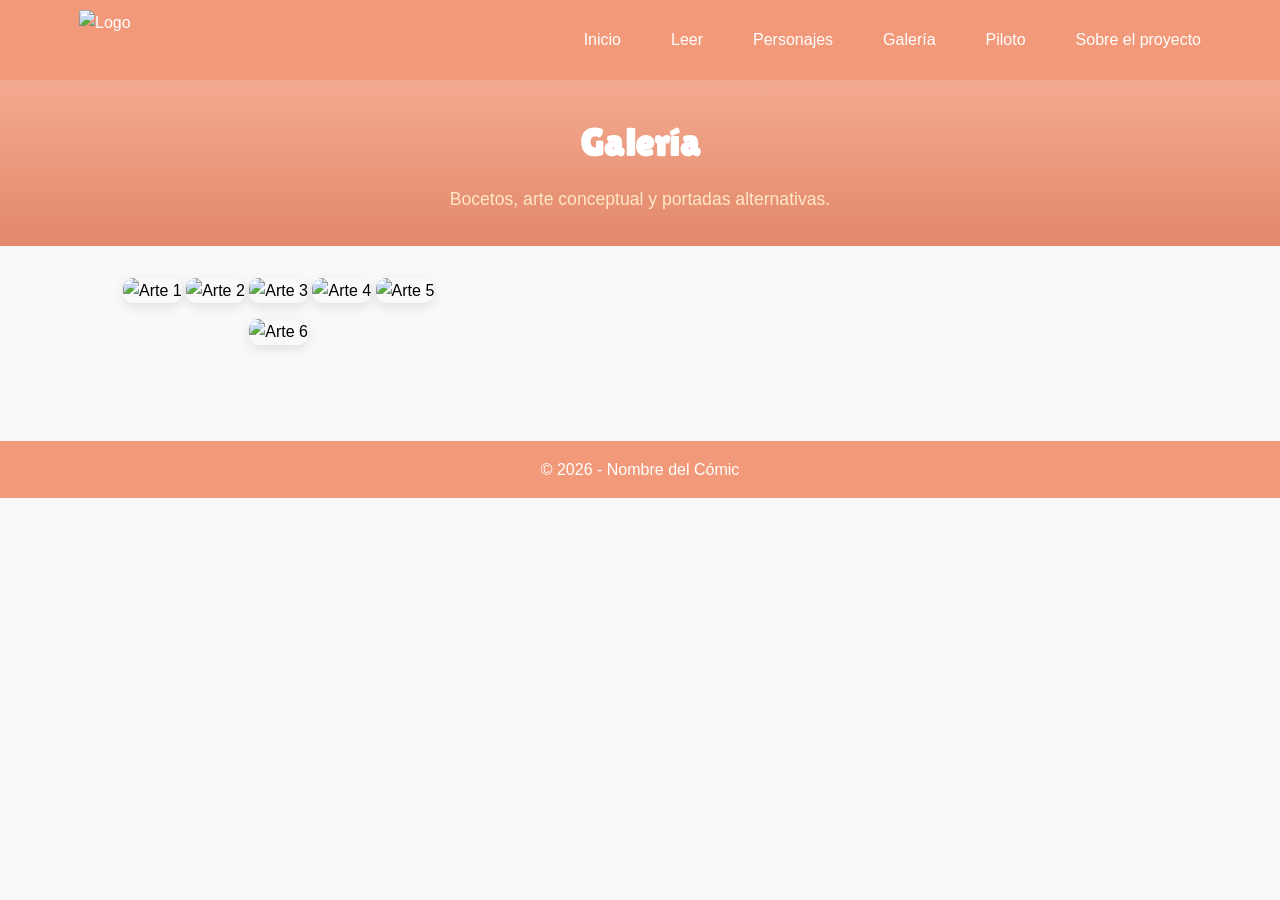
==== galeria.html @ cb1fe22c "Add files via upload" ====
<!DOCTYPE html>
<html lang="es">
<head>
    <meta charset="UTF-8">
    <meta name="viewport" content="width=device-width, initial-scale=1.0">
    <title>Nombre del Cómic</title>
    <link rel="preconnect" href="https://fonts.googleapis.com">
    <link rel="preconnect" href="https://fonts.gstatic.com" crossorigin>
    <link href="https://fonts.googleapis.com/css2?family=Lilita+One&display=swap" rel="stylesheet">
    <link rel="stylesheet" href="estilos.css">
</head>
<body>
<header class="header">
  <nav class="navbar">
    <a href="index.html" class="logo">
      <img src="Multimedia/Nuigurumi.png" alt="Logo" />
    </a>

    <input type="checkbox" id="menu-toggle" class="menu-toggle" />
    <label for="menu-toggle" class="hamburger">
      <span></span>
      <span></span>
      <span></span>
    </label>

    <ul class="nav-links">
      <li><a href="index.html">Inicio</a></li>
      <li><a href="leer-cap1.html">Leer</a></li>
      <li><a href="personajes.html">Personajes</a></li>
      <li><a href="galeria.html">Galería</a></li>
      <li><a href="piloto.html">Piloto</a></li>
      <li><a href="sobre.html">Sobre el proyecto</a></li>
    </ul>
  </nav>
</header>

<section class="comic-hero" style="padding: 2rem 1rem;">
  <h1>Galería</h1>
  <p>Bocetos, arte conceptual y portadas alternativas.</p>
</section>

<!--
  INSTRUCCIONES: agrega una <img> por cada pieza de arte extra.
  El diseño acomoda las imágenes en columnas tipo "mosaico" automáticamente.
-->
<div class="galeria-grid">
  <img src="Multimedia/galeria/arte1.png" alt="Arte 1">
  <img src="Multimedia/galeria/arte2.png" alt="Arte 2">
  <img src="Multimedia/galeria/arte3.png" alt="Arte 3">
  <img src="Multimedia/galeria/arte4.png" alt="Arte 4">
  <img src="Multimedia/galeria/arte5.png" alt="Arte 5">
  <img src="Multimedia/galeria/arte6.png" alt="Arte 6">
</div>

<footer>
    <p>&copy; 2026 - Nombre del Cómic</p>
</footer>
</body>
</html>
---- estilos.css ----
:root {
  --color-pink: #F2C4E6;
  --color-cyan: #CFFBFF;
  --color-coral: #FFC0C0;
  --color-orange: #F29979;
  --color-cream: #FEE8C8;
  --color-orange-dark: #E07856;   /* derivado de #F29979, solo para contraste en hovers/botones */
  --color-orange-darker: #C4633F; /* para hover sobre elementos ya oscuros */
  --font-heading: 'Lilita One', sans-serif;
}

h1, h2, h3 {
  font-family: var(--font-heading);
  letter-spacing: 0.5px;
}

* {
  margin: 0;
  padding: 0;
  box-sizing: border-box;
}

body {
  font-family: 'Segoe UI', 'Open Sans', 'Helvetica Neue', sans-serif;
  background: #f9f9f9;
  line-height: 1.6;
  text-align: center;
}

header, nav, main, section, footer {
  margin: 0;
  padding: 0;
  border: none;
}

img {
  max-width: 100%;
  height: auto;
}

/* NAVBAR */
nav.navbar {
  display: flex;
  justify-content: space-between;
  align-items: center;
  background: var(--color-orange);
  padding: 0.5rem 5%;
  height: 80px;
  position: relative;
  z-index: 999;
}

.logo {
  display: flex;
  align-items: center;
  height: 100%;
}

.logo img {
  height: 60px;
  width: auto;
  object-fit: contain;
  margin: 0;
}

nav ul {
  display: flex;
  list-style: none;
  gap: 20px;
}

nav ul li {
  display: inline;
}

nav a {
  text-decoration: none;
  color: rgb(255, 255, 255);
  padding: 10px 15px;
  transition: background 0.3s ease;
}

nav a:hover {
  background: var(--color-orange-dark);
  border-radius: 5px;
}

/* HAMBURGER MENU */
.menu-toggle {
  display: none;
}

.hamburger {
  display: none;
  flex-direction: column;
  justify-content: center;
  gap: 5px;
  cursor: pointer;
  width: 30px;
  height: 30px;
  z-index: 1001;
}

.hamburger span {
  display: block;
  height: 3px;
  background: white;
  border-radius: 3px;
  transition: all 0.3s ease;
}

.nav-links {
  display: flex;
  align-items: center;
  gap: 20px;
}

/* MOBILE STYLES */
@media (max-width: 768px) {
  .hamburger {
    display: flex;
  }

  .nav-links {
    position: absolute;
    top: 80px;
    left: 0;
    right: 0;
    background: var(--color-coral);
    flex-direction: column;
    align-items: center;
    overflow: hidden;
    max-height: 0;
    transition: max-height 0.4s ease-in-out;
    padding: 0;
    z-index: 998;
  }
 
  .navbar .logo {
    margin-bottom: 0; /* Elimina espacio adicional */
  }

  .menu-toggle:checked ~ .nav-links {
    max-height: 500px;
    padding: 1.5rem 0;
  }

  .nav-links li {
    width: 100%;
    text-align: center;
  }

  .nav-links li a {
    display: block;
    width: 100%;
    padding: 1rem 0;
    font-size: 1.1rem;
    font-weight: bold;
    color: white;
    text-decoration: none;
  }

  .nav-links li a:hover {
    background-color: var(--color-orange-dark);
  }

  .menu-toggle:checked + .hamburger span:nth-child(1) {
    transform: rotate(45deg) translate(5px, 5px);
  }

  .menu-toggle:checked + .hamburger span:nth-child(2) {
    opacity: 0;
  }

  .menu-toggle:checked + .hamburger span:nth-child(3) {
    transform: rotate(-45deg) translate(6px, -6px);
  }

   .navbar {
    flex-wrap: wrap;
  }

  .navbar .logo {
    margin-bottom: 0;
  }
}


/* SECTIONS */
main.contenido-inicio {
  padding: 2rem 1rem 3rem;
  text-align: center;
  background-color: #f9f9f9;
}

main.contenido-inicio h2 {
  font-size: 1.8rem;
  margin-bottom: 1rem;
}

main.contenido-inicio p {
  font-size: 1.1rem;
  color: #333;
  margin-bottom: 2rem;
  max-width: 800px;
  margin-left: auto;
  margin-right: auto;
}

.video-principal {
  width: 100%;
  max-width: 960px;
  height: auto;
  margin: 0 auto 2rem auto;
  border-radius: 12px;
  box-shadow: 0 4px 12px rgba(0, 0, 0, 0.1);
}

/* ACERCA DE MÍ - Foto más pequeña */
.foto-perfil {
  border-radius: 50%;
  width: 150px;
  height: auto;
  object-fit: cover;
  margin-bottom: 1rem;
}

/* FOOTER */
footer {
  text-align: center;
  padding: 1rem;
  background: var(--color-orange);
  color: white;
}

/* CONTACTO - ajustes específicos sin afectar otras secciones */
.contacto {
  background: var(--color-coral);
  color: #333;
  padding: 30px 15px;
  text-align: center;
}

.contact-content {
  max-width: 700px;
  margin: 0 auto 2rem auto;
}

.info-contacto {
  max-width: 700px;
  margin: 0 auto;
  color: #333;
}

.info-contacto a {
  color: white;
  text-decoration: none;
  font-weight: bold;
  display: inline-block;
  margin: 10px 5px;
  padding: 10px 15px;
  background: var(--color-orange-dark);
  border-radius: 5px;
  transition: background 0.3s ease;
}

.info-contacto a:hover {
  background: var(--color-orange-darker);
}

@media (max-width: 768px) {
  .info-contacto a {
    display: block;
    margin: 10px auto;
    width: 80%;
  }
}

.scroll-container {
  display: flex;
  overflow-x: auto;
  gap: 1rem;
  padding: 1rem 0;
  scroll-snap-type: x mandatory;

}


.scroll-container img {
  flex-shrink: 0;
  width: auto;
  max-height: 300px;
  border-radius: 10px;
  object-fit: contain;
  scroll-snap-align: center;
  box-shadow: 0 4px 12px rgba(0, 0, 0, 0.1);
  transition: transform 0.3s ease;
}

.scroll-container img:hover {
  transform: scale(1.05);
}

/* === SOBRE MÍ === */

main.sobre-mi {
  max-width: 800px;
  margin: 2rem auto;
  padding: 0 1rem;
  text-align: center;
}

main.sobre-mi h1 {
  font-size: 2rem;
  margin-bottom: 1rem;
  color: #000000;
}

main.sobre-mi p {
  font-size: 1.1rem;
  line-height: 1.8;
  margin-bottom: 1.5rem;
  color: #333;
  text-align: justify;
}

.foto-perfil {
  border-radius: 50%;
  width: 150px;
  height: auto;
  object-fit: cover;
  margin: 1rem 0 2rem 0;
  box-shadow: 0 4px 12px rgba(0, 0, 0, 0.1);
}

.carrusel { display: flex; align-items: center; gap: 10px; }
.carrusel-ventana { overflow: hidden; width: 100%; }
.carrusel-track { display: flex; transition: transform 0.4s ease; }
.carrusel-track video { min-width: 100%; }
.flecha { background: none; border: none; font-size: 2rem; cursor: pointer; }

/* ===================== */
/* === CÓMIC: HUB PAGE === */
/* ===================== */

.comic-hero {
  background:
    linear-gradient(180deg, rgba(242,153,121,0.82) 0%, rgba(224,120,86,0.88) 100%),
    url('Multimedia/Fondo.png') center center / cover no-repeat;
  color: white;
  padding: 3.5rem 1rem;
  text-align: center;
}

.comic-hero h1 {
  font-size: 2.4rem;
  margin-bottom: 0.75rem;
}

.comic-hero p {
  max-width: 650px;
  margin: 0 auto;
  font-size: 1.1rem;
  color: var(--color-cream);
}

.comic-portada {
  max-width: 320px;
  margin: 2rem auto 0;
  border-radius: 8px;
  box-shadow: 0 10px 30px rgba(0,0,0,0.25);
}

.comic-menu {
  display: grid;
  grid-template-columns: repeat(5, 1fr);
  gap: 1.5rem;
  max-width: 1300px;
  margin: 2.5rem auto;
  padding: 0 1rem 2rem;
}

@media (max-width: 900px) {
  .comic-menu {
    grid-template-columns: repeat(auto-fit, minmax(220px, 1fr));
  }
}

.comic-card {
  display: block;
  background: white;
  border-radius: 12px;
  padding: 1.8rem 1.2rem;
  text-decoration: none;
  color: #333;
  box-shadow: 0 4px 14px rgba(0,0,0,0.08);
  transition: transform 0.25s ease, box-shadow 0.25s ease;
}

.comic-card:hover {
  transform: translateY(-5px);
  box-shadow: 0 10px 24px rgba(0,0,0,0.15);
}

.comic-card .icono {
  font-size: 2rem;
  display: block;
  margin-bottom: 0.6rem;
}

.comic-card h3 {
  color: var(--color-orange-dark);
  margin-bottom: 0.4rem;
}

.comic-card p {
  font-size: 0.95rem;
  color: #555;
}

/* ===================== */
/* === CÓMIC: LECTOR  === */
/* ===================== */

.lector-barra {
  position: sticky;
  top: 0;
  background: var(--color-orange-dark);
  color: white;
  padding: 0.8rem 1rem;
  display: flex;
  justify-content: space-between;
  align-items: center;
  z-index: 500;
  flex-wrap: wrap;
  gap: 0.5rem;
}

.lector-barra a {
  color: white;
  text-decoration: none;
  font-weight: bold;
}

.lector-barra select {
  padding: 0.3rem 0.6rem;
  border-radius: 5px;
  border: none;
}

.paginas-comic {
  max-width: 720px;
  margin: 0 auto;
  padding: 1rem 0 3rem;
  display: flex;
  flex-direction: column;
  align-items: center;
  gap: 0.3rem;
  background: #1c1c1c;
}

.paginas-comic img {
  width: 100%;
  display: block;
}

.fin-capitulo {
  background: #1c1c1c;
  color: white;
  text-align: center;
  padding: 2rem 1rem 3rem;
}

.fin-capitulo a {
  display: inline-block;
  margin-top: 1rem;
  background: var(--color-orange-dark);
  color: white;
  padding: 0.7rem 1.4rem;
  border-radius: 6px;
  text-decoration: none;
  font-weight: bold;
}

.fin-capitulo a:hover {
  background: var(--color-orange-darker);
}

/* ========================= */
/* === CÓMIC: PERSONAJES  === */
/* ========================= */

.personajes-grid {
  display: grid;
  grid-template-columns: repeat(auto-fit, minmax(240px, 1fr));
  gap: 1.8rem;
  max-width: 1100px;
  margin: 2rem auto;
  padding: 0 1rem 3rem;
}

.personaje-card {
  background: white;
  border-radius: 12px;
  overflow: hidden;
  box-shadow: 0 4px 14px rgba(0,0,0,0.08);
  text-align: left;
  border-top: 4px solid var(--color-cyan);
}

.personaje-card:nth-child(even) {
  border-top-color: var(--color-pink);
}

.personaje-card img {
  width: 100%;
  height: 260px;
  object-fit: cover;
  object-position: top;
}

.personaje-info {
  padding: 1.1rem 1.2rem 1.4rem;
}

.personaje-info h3 {
  color: var(--color-orange-dark);
  margin-bottom: 0.2rem;
}

.personaje-rol {
  font-size: 0.85rem;
  text-transform: uppercase;
  letter-spacing: 0.05em;
  color: var(--color-orange-dark);
  font-weight: bold;
  margin-bottom: 0.6rem;
}

.personaje-info p {
  font-size: 0.95rem;
  color: #444;
  text-align: left;
}

/* ===================== */
/* === CÓMIC: GALERÍA === */
/* ===================== */

.galeria-grid {
  columns: 3 260px;
  column-gap: 1rem;
  max-width: 1100px;
  margin: 2rem auto;
  padding: 0 1rem 3rem;
}

.galeria-grid img {
  width: 100%;
  margin-bottom: 1rem;
  border-radius: 10px;
  break-inside: avoid;
  box-shadow: 0 4px 12px rgba(0,0,0,0.1);
  transition: transform 0.25s ease;
}

.galeria-grid img:hover {
  transform: scale(1.03);
}

@media (max-width: 600px) {
  .galeria-grid { columns: 1 100%; }
}
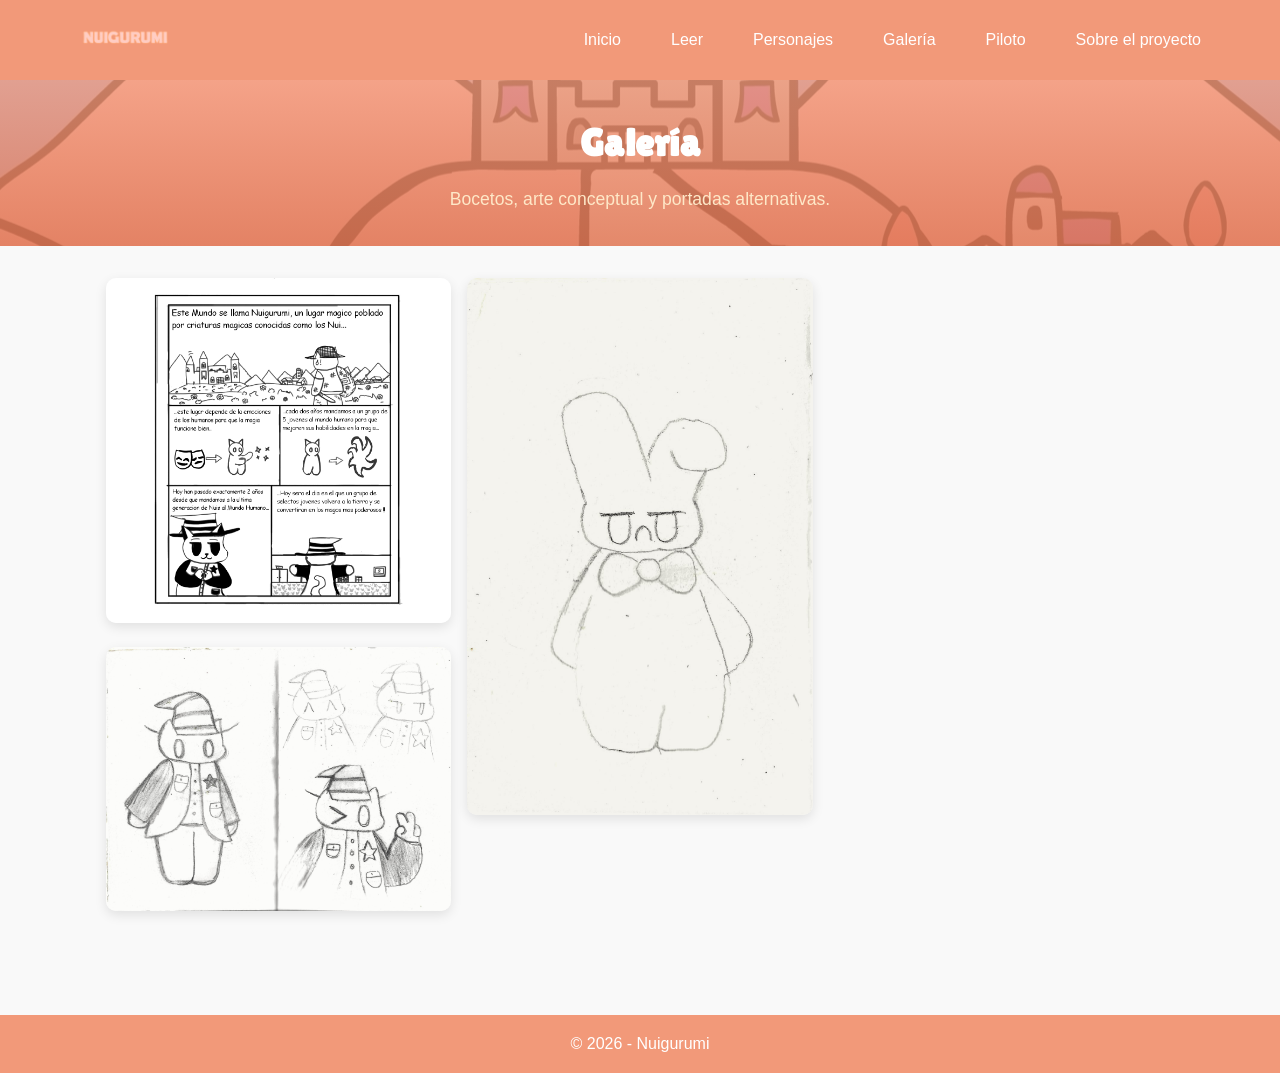
==== commit 7ce8df35: "Update galeria.html" ====
--- a/galeria.html
+++ b/galeria.html
@@ -3,7 +3,7 @@
 <head>
     <meta charset="UTF-8">
     <meta name="viewport" content="width=device-width, initial-scale=1.0">
-    <title>Nombre del Cómic</title>
+    <title>Nuigurumi</title>
     <link rel="preconnect" href="https://fonts.googleapis.com">
     <link rel="preconnect" href="https://fonts.gstatic.com" crossorigin>
     <link href="https://fonts.googleapis.com/css2?family=Lilita+One&display=swap" rel="stylesheet">
@@ -44,16 +44,13 @@
   El diseño acomoda las imágenes en columnas tipo "mosaico" automáticamente.
 -->
 <div class="galeria-grid">
-  <img src="Multimedia/galeria/arte1.png" alt="Arte 1">
-  <img src="Multimedia/galeria/arte2.png" alt="Arte 2">
-  <img src="Multimedia/galeria/arte3.png" alt="Arte 3">
-  <img src="Multimedia/galeria/arte4.png" alt="Arte 4">
-  <img src="Multimedia/galeria/arte5.png" alt="Arte 5">
-  <img src="Multimedia/galeria/arte6.png" alt="Arte 6">
+  <img src="Multimedia/WhatsApp Image 2026-08-07 at 6.08.18 PM.jpeg" alt="Arte 1">
+  <img src="Multimedia/Ofelia_1.jpg" alt="Arte 2">
+  <img src="Multimedia/BomBon.jpg" alt="Arte 3">
 </div>
 
 <footer>
-    <p>&copy; 2026 - Nombre del Cómic</p>
+    <p>&copy; 2026 - Nuigurumi</p>
 </footer>
 </body>
 </html>
--- a/estilos.css
+++ b/estilos.css
@@ -515,8 +515,7 @@
 
 .personaje-card img {
   width: 100%;
-  height: 260px;
-  object-fit: cover;
+  object-fit: contain;
   object-position: top;
 }
 
@@ -572,3 +571,130 @@
 @media (max-width: 600px) {
   .galeria-grid { columns: 1 100%; }
 }
+
+.rol {
+  display: inline-block;
+  font-size: 0.8rem;
+  font-weight: bold;
+  color: #d9714e;
+  text-transform: uppercase;
+  margin: 4px 0 8px;
+}
+
+/* Rejilla de tarjetas de personajes */
+.personajes-grid {
+  display: grid;
+  grid-template-columns: repeat(auto-fit, minmax(180px, 1fr));
+  gap: 24px;
+  max-width: 1100px;
+  margin: 40px auto;
+  padding: 0 20px;
+}
+
+.personaje-card {
+  background: #fff;
+  border-radius: 14px;
+  box-shadow: 0 4px 14px rgba(0, 0, 0, 0.08);
+  text-align: center;
+  padding: 18px;
+  text-decoration: none;
+  color: inherit;
+  transition: transform 0.2s ease;
+}
+
+.personaje-card:hover {
+  transform: translateY(-4px);
+}
+
+.personaje-card img {
+  width: 100%;
+  aspect-ratio: 1 / 1;
+  object-fit: contain;
+  border-radius: 10px;
+  margin-bottom: 10px;
+}
+
+.personaje-card h3 {
+  font-family: 'Lilita One', cursive;
+  font-size: 1.2rem;
+  margin: 0;
+  color: #d9714e;
+}
+
+/* Ficha de personaje (oculta hasta que su #ancla está activa) */
+.personaje-detalle {
+  display: none;
+  position: fixed;
+  inset: 0;
+  background: rgba(0, 0, 0, 0.5);
+  align-items: center;
+  justify-content: center;
+  z-index: 100;
+  padding: 20px;
+}
+
+.personaje-detalle:target {
+  display: flex;
+}
+
+.detalle-contenido {
+  background: #fff;
+  border-radius: 16px;
+  max-width: 700px;
+  width: 100%;
+  max-height: 85vh;
+  overflow-y: auto;
+  padding: 30px;
+  position: relative;
+  display: flex;
+  gap: 24px;
+}
+
+.detalle-contenido img {
+  width: 300px;
+  height: 260x;
+  object-fit: cover;
+  border-radius: 8px;
+  flex-shrink: 0;
+}
+
+.detalle-texto h2 {
+  font-family: 'Lilita One', cursive;
+  color: #d9714e;
+  margin: 0 0 4px;
+}
+
+.detalle-texto h4 {
+  margin: 14px 0 4px;
+  font-size: 0.95rem;
+  color: #555;
+}
+
+.detalle-texto p {
+  margin: 0;
+}
+
+.cerrar {
+  position: absolute;
+  top: 14px;
+  right: 18px;
+  font-size: 1.6rem;
+  line-height: 1;
+  color: #999;
+  text-decoration: none;
+}
+
+.cerrar:hover {
+  color: #d9714e;
+}
+
+/* En pantallas angostas, la ficha se apila en vertical */
+@media (max-width: 600px) {
+  .detalle-contenido {
+    flex-direction: column;
+  }
+  .detalle-contenido img {
+    width: 100%;
+    height: auto;
+  }
+}
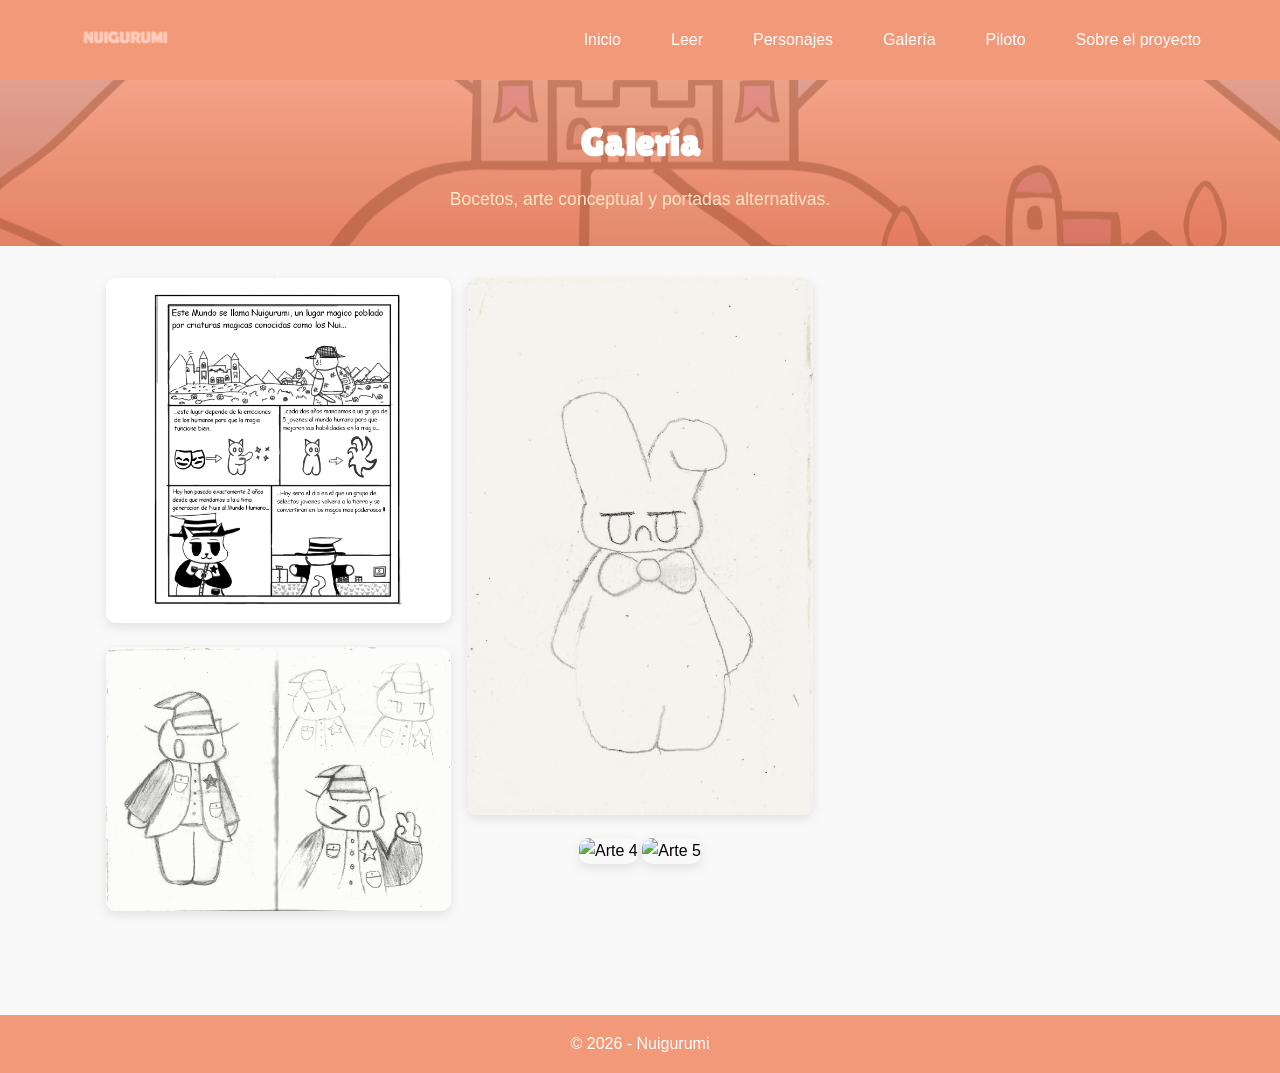
==== commit faf0ff09: "Update galeria.html" ====
--- a/galeria.html
+++ b/galeria.html
@@ -47,6 +47,8 @@
   <img src="Multimedia/WhatsApp Image 2026-08-07 at 6.08.18 PM.jpeg" alt="Arte 1">
   <img src="Multimedia/Ofelia_1.jpg" alt="Arte 2">
   <img src="Multimedia/BomBon.jpg" alt="Arte 3">
+  <img src="todo el grupo.png" alt="Arte 4">
+  <img src="PortadaVieja.png" alt="Arte 5">
 </div>
 
 <footer>
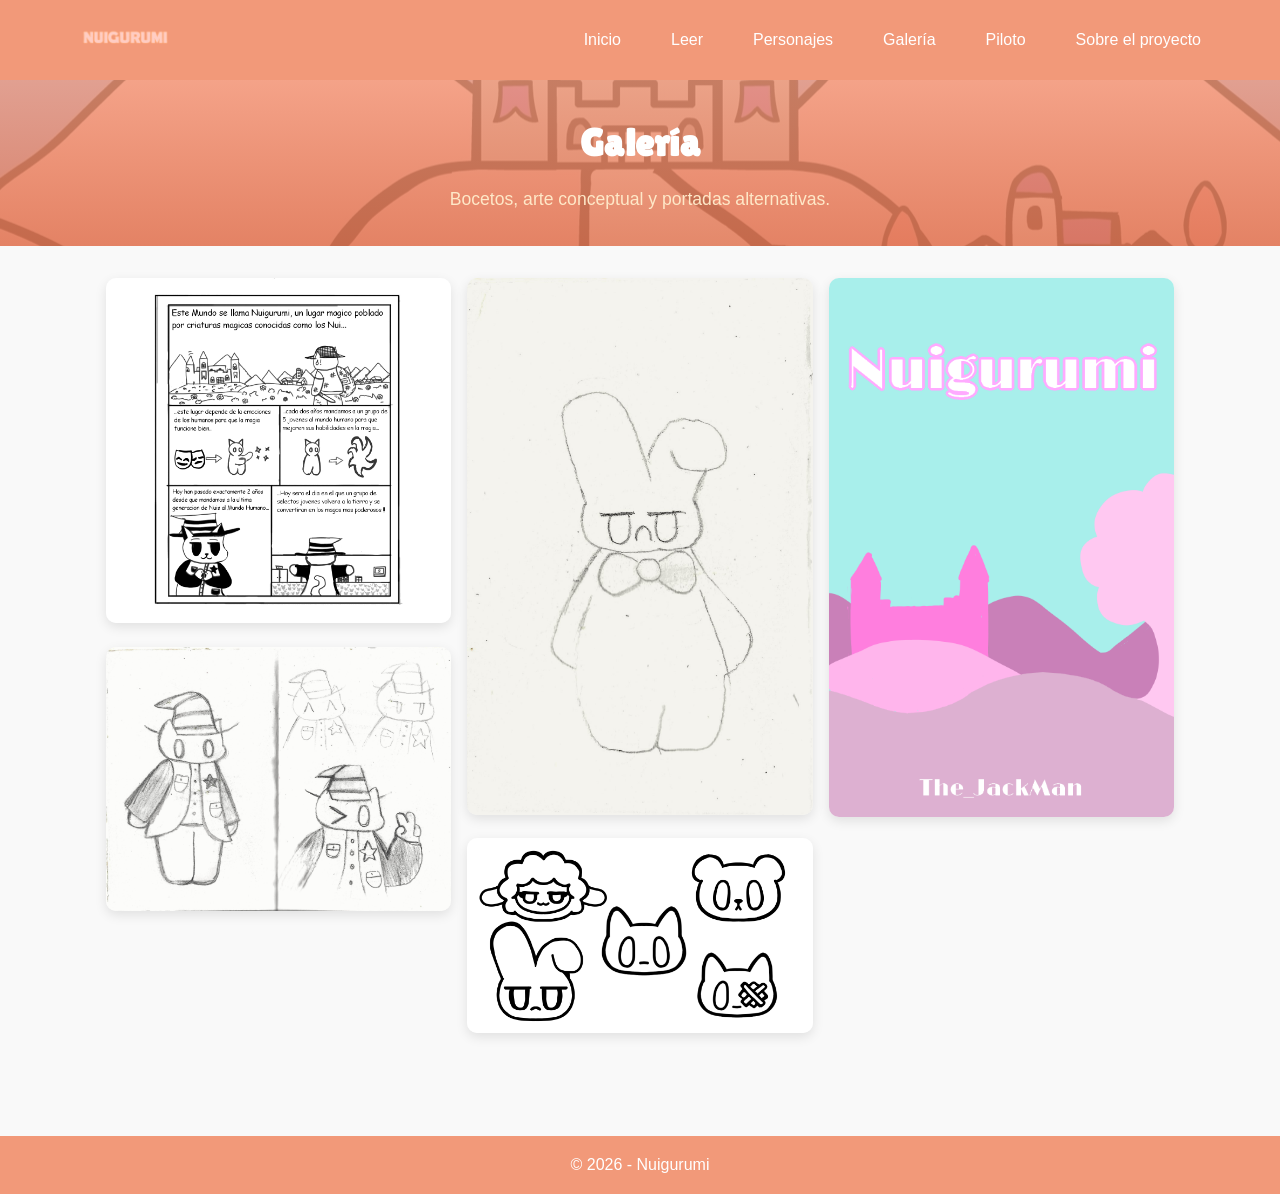
==== commit 188413b4: "Update galeria.html" ====
--- a/galeria.html
+++ b/galeria.html
@@ -47,8 +47,8 @@
   <img src="Multimedia/WhatsApp Image 2026-08-07 at 6.08.18 PM.jpeg" alt="Arte 1">
   <img src="Multimedia/Ofelia_1.jpg" alt="Arte 2">
   <img src="Multimedia/BomBon.jpg" alt="Arte 3">
-  <img src="todo el grupo.png" alt="Arte 4">
-  <img src="PortadaVieja.png" alt="Arte 5">
+  <img src="Multimedia/todo el grupo.png" alt="Arte 4">
+  <img src="Multimedia/PortadaVieja.png" alt="Arte 5">
 </div>
 
 <footer>
